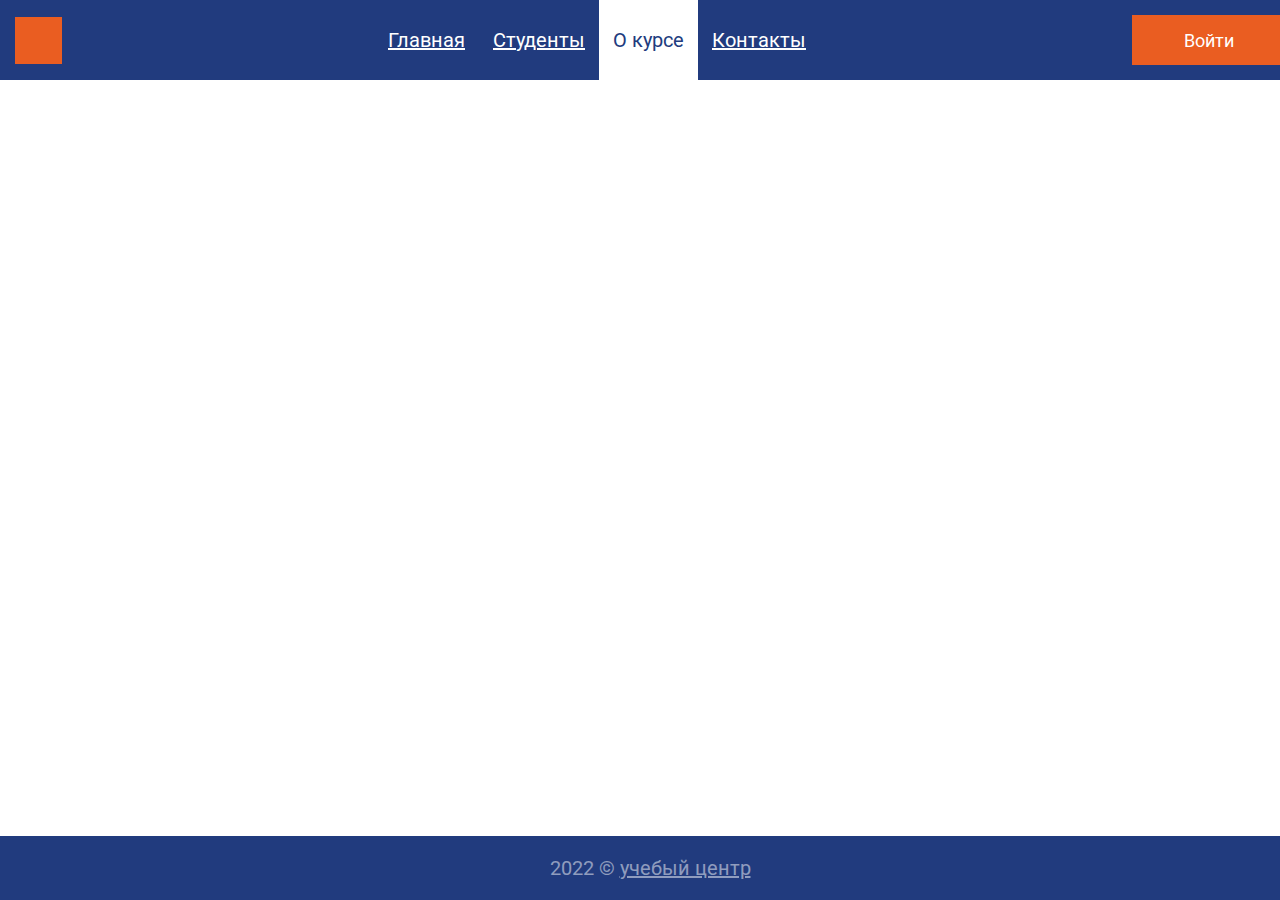
==== pages/about.html @ 7d8772c5 "File new" ====
<!DOCTYPE html>
<html lang="ru">
<head>
    <meta charset="UTF-8">
    <meta http-equiv="X-UA-Compatible" content="IE=edge">
    <meta name="viewport" content="width=device-width, initial-scale=1.0">
    <link rel="stylesheet" type="text/css" href="../css/promo.css">
    <link rel="preconnect" href="https://fonts.googleapis.com">
    <link rel="preconnect" href="https://fonts.gstatic.com" crossorigin>
    <link href="https://fonts.googleapis.com/css2?family=Roboto:wght@300;400;500;700&display=swap" rel="stylesheet">
    <title>Сайт группы</title>
    <script defer src="../js/script.js"></script>
</head>
<body class="page">
    <header class="header">
        <img class="sayt-logo" src="../img/logo.svg">
        <ul class="sayt-menu">
            <li><a class="menu-link" href="../promo.html">Главная</a></li>
            <li><a class="menu-link" href="./students.html">Студенты</a></li>
            <li><a class="active-link" href="#">О курсе</a></li>
            <li><a class="menu-link" href="./contacts.html">Контакты</a></li>
        </ul>
        <a class="cnopka-login" href="login.html">Войти</a>
        <div class="login-popup">
            <h2 class="login-heading ">Войти на сайт</h2>
            <form class="login-form">
                <input class="login-input" name="login" type="text" placeholder="Логин" required>
                <input class="login-password" name="password" type="password" placeholder="Пароль" required>
                <button class="popup-button" type="submit">Войти</button>
            </form>
        </div>
    </header>
    <main class="main">

    </main>
    <footer class="footer">
        <p class="copyright">2022 &copy; <a href="" class="footer-link">учебый центр</a></p>
    </footer>
</body>
</html>
---- css/promo.css ----
html {
    font-family: "Roboto", sans-serif;
}

.page {
    display: flex;
    flex-direction: column;
    min-height: 100vh;
    flex-grow: 1;
    margin: 0;
}

/* Это header. То есть верхняя строка с меню */

.header {
    background-color: #213B7E;
    display: flex;
    box-sizing: border-box;
    width: 1300px;
    margin: 0 auto;
    padding: 0 15px;
    min-height: 80px;
    justify-content: space-between;
    align-items: center;
}

.sayt-logo {

}

.sayt-menu {
    display: flex;
    align-self: stretch;
    padding: 0;
    margin: 0;
    list-style: none;
}

.sayt-menu > li {
    display: flex;
}

.menu-link {
    font-family: 'Roboto', sans-serif;
    display: flex;
    align-items: center;
    padding: 0 14px;
    background-color: #213B7E;
    color: #FFFFFF;
    font-weight: 400;
    font-size: 20px;
    text-decoration-line: underline;
}

.active-link {
    font-family: 'Roboto', sans-serif;
    display: flex;
    align-items: center;
    padding: 0 14px;
    color: #213B7E;
    background-color: #FFFFFF;
    font-weight: 400;
    font-size: 20px;
    text-decoration: none;
}

.menu-link:hover {
    background-color: #FFFFFF;
    color: #213B7E;
    text-decoration: none;
}

.cnopka-login {
    display: flex;
    justify-content: center;
    align-items: center;
    font-size: 18px;
    color: #FFFFFF;
    text-decoration: none;
    background-color: #EA5D21;
    width: 153px;
    min-height: 50px;
    font-family: 'Roboto';
}

/* А здесь ивент! PopUp */

.login-popup {
    display: none;
    position: absolute;
    z-index: 2;
    bottom: 0;
    left: 50%;
    transform: translate(-50%, -50%);
    box-sizing: border-box;
    width: 100%;
    max-width: 500px;
    min-height: 418px;
    padding: 26px 28px 50px;
    background: #FFFFFF;
    border: 1px solid #213B7E;
    background-color: #FFFFFF;
}

.login-heading {
    font-family: 'Roboto';
    font-style: normal;
    font-weight: 400;
    font-size: 24px;
    line-height: 28px;
    color: #000000;
    text-align: center;
}

.login-form {
    display: flex;
    align-items: center;
    flex-direction: column;
}

.login-form > input {
    width: 100%;
    max-width: 500px;
    min-height: 55px;
    margin-bottom: 56px;
    border: 1px solid #808080;
}

.login-input {
    width: 444px;
    min-height: 34px;
    background-color: #FFFFFF;
    border: 1px solid #808080;
    font-size: 24px;
    line-height: 28px;
    color: #808080;
    padding: 10px;
}

.login-password {
    width: 444px;
    min-height: 34px;
    background-color: #FFFFFF;
    border: 1px solid #808080;
    font-size: 24px;
    line-height: 28px;
    color: #808080;
    padding: 10px;
}

.popup-button {
    display: flex;
    justify-content: center;
    align-items: center;
    width: 152px;
    min-height: 50px;
    text-decoration: none;
    color: #FFFFFF;
    background-color: #EA5D21;
    border: none;
}

.trigger {
    display: block;
}
/* Это уже основная часть сайта. Его контент. main */

.main {
    flex-grow: 1;
    width: 911px;
    margin: 0 auto;
}

.main-h1 {
    font-family: 'Roboto';
    font-style: normal;
    font-weight: 700;
    font-size: 30px;
}

.main-h2 {
    font-family: 'Roboto';
    font-style: normal;
    font-weight: 400;
    font-size: 25px;
}

.main-intro {
    width: 634px;
    font-family: 'Roboto';
    font-style: normal;
    font-weight: 400;
    font-size: 18px;
}

.sayt-img {
    width: 523px;
    height: 316px;
}

em {
    color: #CF5510;  
}
/* Это стили для подвала. footer */

.footer {
    background-color: #213B7E;
    display: flex;
    box-sizing: border-box;
    width: 1300px;
    margin: 0 auto;
    padding: 0 16px;
    min-height: 60px;
    justify-content: center;
    align-items: center;
}

.copyright {
    font-family: 'Roboto';
    font-style: normal;
    font-weight: 400;
    font-size: 20px;
    color: rgba(255, 255, 255, 0.5);
}

.footer-link {
    font-family: 'Roboto';
    font-style: normal;
    font-weight: 400;
    font-size: 20px;
    color: rgba(255, 255, 255, 0.5);
}
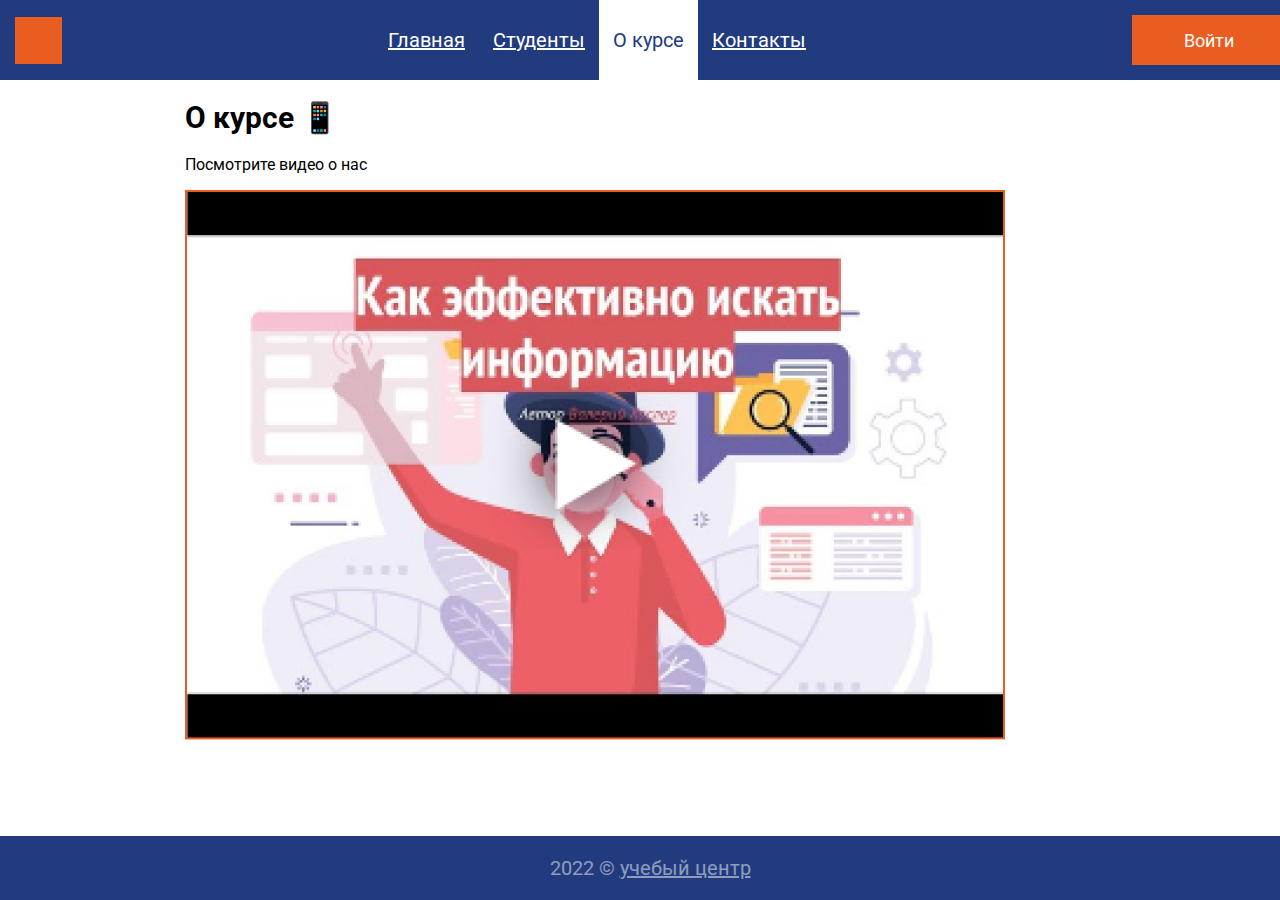
==== commit e8b3f628: "inco" ====
--- a/pages/about.html
+++ b/pages/about.html
@@ -15,7 +15,7 @@
     <header class="header">
         <img class="sayt-logo" src="../img/logo.svg">
         <ul class="sayt-menu">
-            <li><a class="menu-link" href="../promo.html">Главная</a></li>
+            <li><a class="menu-link" href="../index.html">Главная</a></li>
             <li><a class="menu-link" href="./students.html">Студенты</a></li>
             <li><a class="active-link" href="#">О курсе</a></li>
             <li><a class="menu-link" href="./contacts.html">Контакты</a></li>
@@ -31,7 +31,9 @@
         </div>
     </header>
     <main class="main">
-
+        <h1 class="main-h1">О курсе 📱</h1>
+        <p class="p-about">Посмотрите видео о нас</p>
+        <img src="../img/video 1.png" alt="">
     </main>
     <footer class="footer">
         <p class="copyright">2022 &copy; <a href="" class="footer-link">учебый центр</a></p>
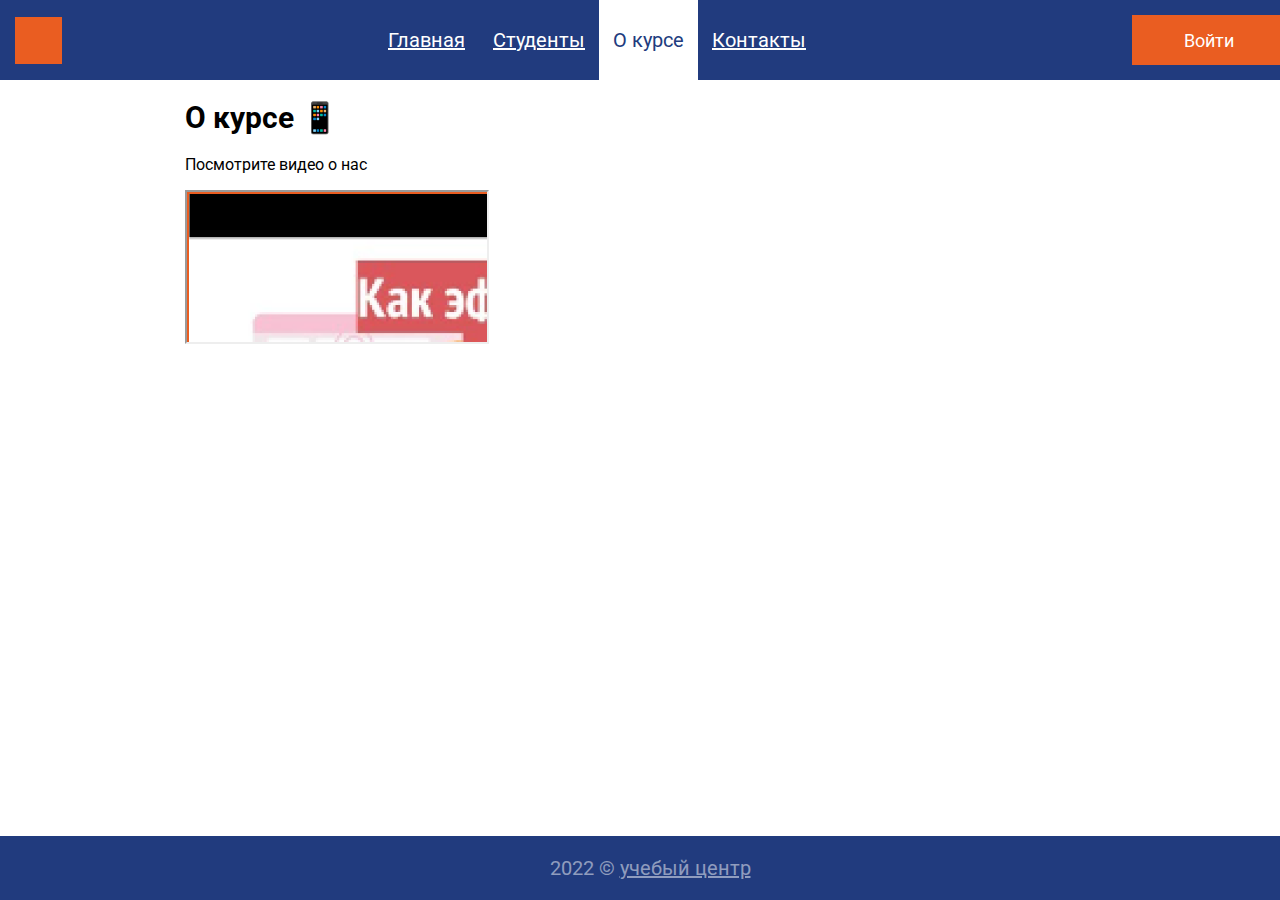
==== commit 54e7dc60: "bec or bec" ====
--- a/pages/about.html
+++ b/pages/about.html
@@ -13,7 +13,7 @@
 </head>
 <body class="page">
     <header class="header">
-        <img class="sayt-logo" src="../img/logo.svg">
+        <img class="sayt-logo" src="../img/logo.svg" alt="">
         <ul class="sayt-menu">
             <li><a class="menu-link" href="../index.html">Главная</a></li>
             <li><a class="menu-link" href="./students.html">Студенты</a></li>
@@ -22,6 +22,7 @@
         </ul>
         <a class="cnopka-login" href="login.html">Войти</a>
         <div class="login-popup">
+            <img class="cnopka-close" src="img/logo.svg" alt="">
             <h2 class="login-heading ">Войти на сайт</h2>
             <form class="login-form">
                 <input class="login-input" name="login" type="text" placeholder="Логин" required>
@@ -32,8 +33,10 @@
     </header>
     <main class="main">
         <h1 class="main-h1">О курсе 📱</h1>
-        <p class="p-about">Посмотрите видео о нас</p>
-        <img src="../img/video 1.png" alt="">
+        <p class="text-info">Посмотрите видео о нас</p>
+        <div>
+            <iframe class="video" src="../img/video1.png" allowfullscreen></iframe>
+        </div>
     </main>
     <footer class="footer">
         <p class="copyright">2022 &copy; <a href="" class="footer-link">учебый центр</a></p>
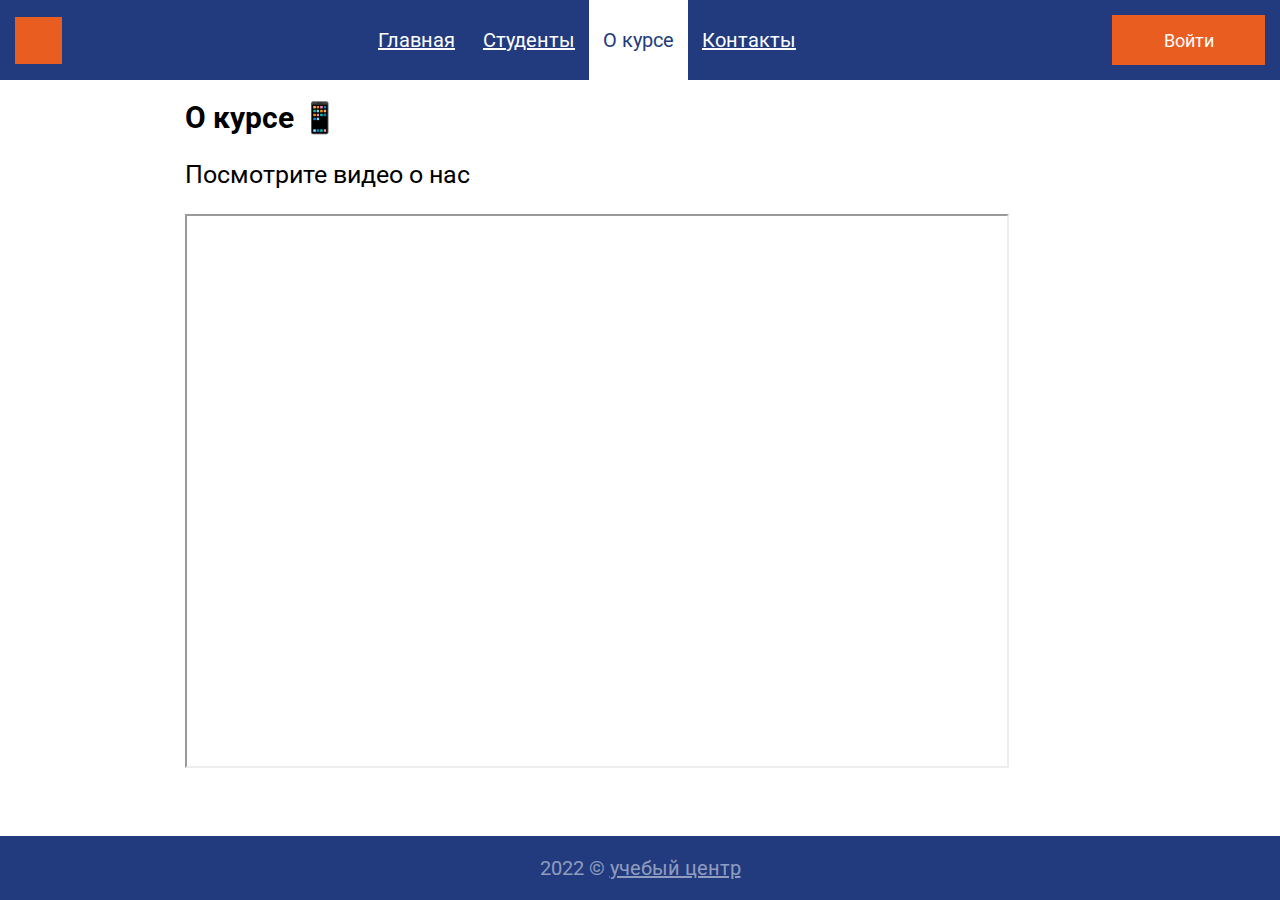
==== commit ff199f06: "final" ====
--- a/pages/about.html
+++ b/pages/about.html
@@ -22,7 +22,7 @@
         </ul>
         <a class="cnopka-login" href="login.html">Войти</a>
         <div class="login-popup">
-            <img class="cnopka-close" src="img/logo.svg" alt="">
+            <img class="cnopka-close" src="../img/logo.svg" alt="">
             <h2 class="login-heading ">Войти на сайт</h2>
             <form class="login-form">
                 <input class="login-input" name="login" type="text" placeholder="Логин" required>
@@ -35,7 +35,7 @@
         <h1 class="main-h1">О курсе 📱</h1>
         <p class="text-info">Посмотрите видео о нас</p>
         <div>
-            <iframe class="video" src="../img/video1.png" allowfullscreen></iframe>
+            <iframe class="video" src="https://www.youtube.com/embed/0v7pdd4za6s" allowfullscreen></iframe>
         </div>
     </main>
     <footer class="footer">
--- a/css/promo.css
+++ b/css/promo.css
@@ -16,7 +16,9 @@
     background-color: #213B7E;
     display: flex;
     box-sizing: border-box;
-    width: 1300px;
+    max-width: 1300px;
+    width: 100%;
+    flex-wrap: wrap;
     margin: 0 auto;
     padding: 0 15px;
     min-height: 80px;
@@ -29,6 +31,7 @@
 }
 
 .sayt-menu {
+    flex-wrap: wrap;
     display: flex;
     align-self: stretch;
     padding: 0;
@@ -78,7 +81,8 @@
     color: #FFFFFF;
     text-decoration: none;
     background-color: #EA5D21;
-    width: 153px;
+    max-width: 153px;
+    width: 100%;
     min-height: 50px;
     font-family: 'Roboto';
 }
@@ -163,11 +167,27 @@
 .trigger {
     display: block;
 }
+
+.cnopka-close {
+    position: absolute;
+    top: -35px;
+    right: -25px;
+    border: 4px double #EA5D21;
+    overflow: hidden;
+    transition: all 0.7s ease-in-out;
+    cursor: pointer;
+}
+
+.cnopka-close:hover {
+    border-radius: 50%;
+    transform: rotate(360deg);
+}
 /* Это уже основная часть сайта. Его контент. main */
 
 .main {
     flex-grow: 1;
-    width: 911px;
+    max-width: 911px;
+    width: 100%;
     margin: 0 auto;
 }
 
@@ -186,7 +206,8 @@
 }
 
 .main-intro {
-    width: 634px;
+    max-width: 634px;
+    width: 100%;
     font-family: 'Roboto';
     font-style: normal;
     font-weight: 400;
@@ -194,12 +215,129 @@
 }
 
 .sayt-img {
-    width: 523px;
-    height: 316px;
-}
-
-em {
+    max-width: 523px;
+    width: 100%;
+    height: auto;
+}
+
+.orendg {
     color: #CF5510;  
+}
+
+.intro-div {
+    display: flex;
+    flex-wrap: wrap;
+}
+
+
+
+.blockquote {
+    font-family: 'Lobster';
+    font-style: normal;
+    font-weight: 400;
+    font-size: 36px;
+    line-height: 45px;
+    color: #646464;
+    width: 129px;
+    height: 90px;
+}
+
+/* Студенты */
+
+.student-name {
+    display: block;
+    text-align: center;
+    color: #000000;
+    text-decoration-line: none;
+}
+
+.student-logo {
+    width: 200px;
+    height: 270px;
+}
+
+.students {
+    max-width: 1200px;
+    display: flex;
+    flex-direction: row;
+    justify-content: space-around;
+    margin-top: 20px;
+}
+
+.student {
+    padding-left: 50px;
+}
+
+.new {
+    font-style: normal;
+    font-weight: 400;
+    font-size: 18px;
+    line-height: 21px;
+    color: #FFFFFF;
+    padding: 2px 6px 2px;
+    text-transform: uppercase;
+    background: #3AA828;
+    border-radius: 20px;
+    text-decoration: none;
+    position: relative;
+    top: -304px;
+    left: 120px;
+}
+/* Здесь стили для страниц "о нас", "контакты" и "о себе" */
+
+.text-info {
+    font-weight: 400;
+    font-size: 25px;
+    line-height: 29px;
+}
+
+.text-adres {
+    font-weight: 400;
+    font-size: 18px;
+    line-height: 21px;
+}
+
+.text-namba {
+    
+    font-weight: 400;
+    font-size: 18px;
+    line-height: 21px;
+    text-decoration-line: underline;
+}
+
+.video {
+    width: 820px;
+    height: 550px;
+}
+
+.map {
+    max-width: 1268px;
+    width: 100%;
+    min-height: 370px;
+    margin: 0 auto;
+    padding: 0 16px;
+    box-sizing: border-box;
+}
+
+.text-me {
+    max-width: 480px;
+    width: 100%;
+    font-family: 'Roboto';
+    font-style: normal;
+    font-weight: 400;
+    font-size: 18px;
+}
+
+.di-text {
+    display: flex;
+    flex-wrap: wrap;
+}
+
+.me-logo {
+    max-width: 220px;
+    width: 100%;
+    max-height: 360px;
+    height: auto;
 }
 /* Это стили для подвала. footer */
 
@@ -207,7 +345,9 @@
     background-color: #213B7E;
     display: flex;
     box-sizing: border-box;
-    width: 1300px;
+    max-width: 1300px;
+    width: 100%;
+    flex-wrap: wrap;
     margin: 0 auto;
     padding: 0 16px;
     min-height: 60px;
@@ -229,4 +369,69 @@
     font-weight: 400;
     font-size: 20px;
     color: rgba(255, 255, 255, 0.5);
+}
+
+
+
+@media (max-width:1220px) {
+.students {
+    flex-wrap: wrap;
+}
+}
+
+@media (max-width:1000px) {
+
+    .sayt-logo {
+        display: none;
+    }
+
+    .header {
+        justify-content: center;
+        width: 70%;
+    }
+
+    .footer {
+        justify-content: center;
+        width: 70%;
+    }
+
+    .sayt-menu {
+        width: 60%;
+        min-height: 80px;
+    }
+
+    .main {
+        box-sizing: border-box;
+        padding: 0 2vw;
+    }
+
+    .blockquote {
+        margin-left: 50px;
+    }
+
+    .blockquote::after {
+        margin-right: 50px;
+    }
+
+    .cnopka-close {
+        position: absolute;
+        top: -30px;
+        right: 0px;
+    }
+
+    .login-input {
+        width: 100%;
+        max-width: 300px;
+    }
+
+    .login-password {
+        width: 100%;
+        max-width: 300px;
+    }
+
+    .video {
+        max-width: 820px;
+        width: 100%;
+        height: auto;
+    }
 }